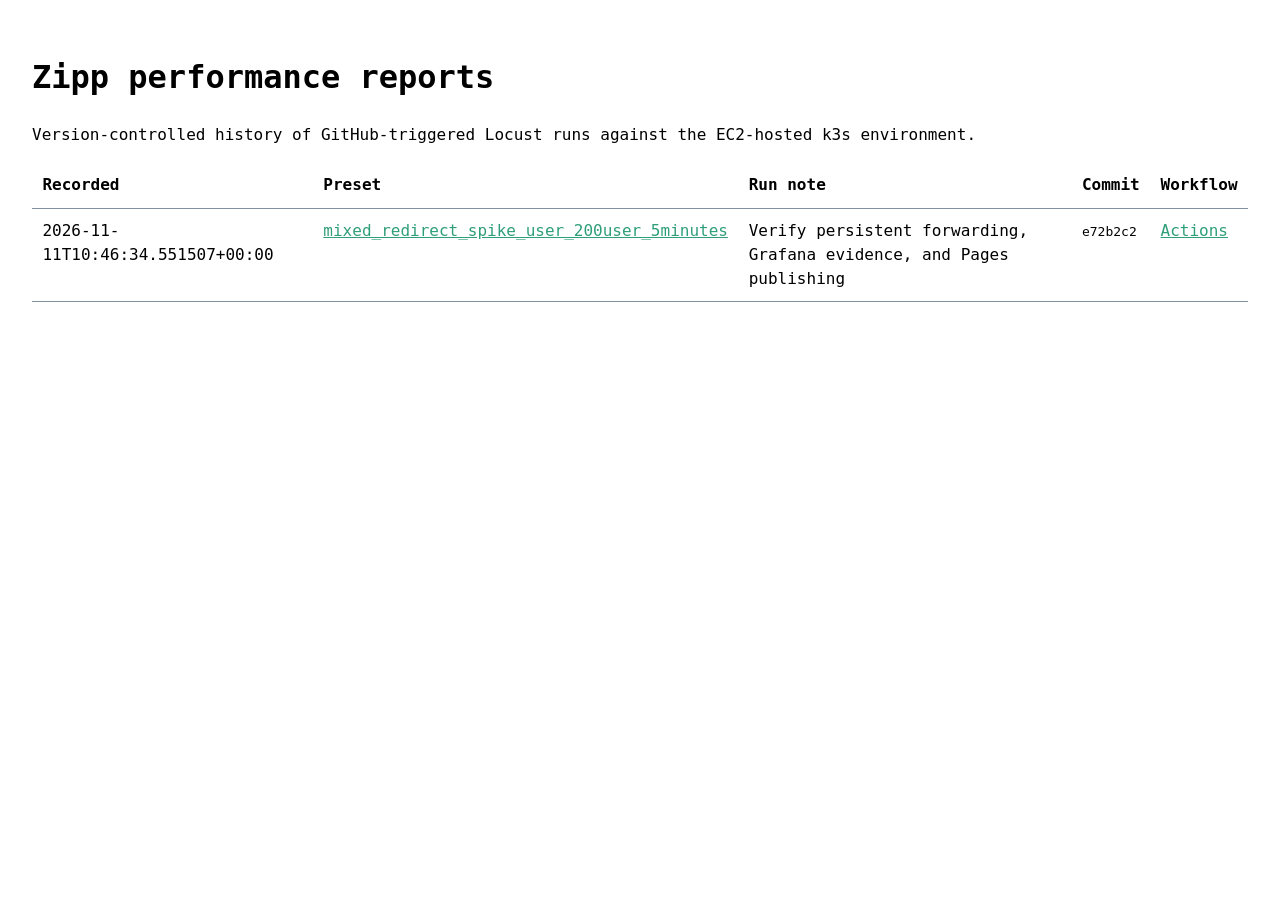
==== index.html @ 29e34388 "reports: publish load-test run 43005546299-1-e72b2c2" ====
<!doctype html>
<html lang="en">
<head>
  <meta charset="utf-8">
  <meta name="viewport" content="width=device-width, initial-scale=1">
  <title>Zipp performance reports</title>
  <style>
    :root {
      color-scheme: light dark;
      font-family: ui-monospace, SFMono-Regular, Menlo, monospace;
    }
    body {
      margin: 0 auto;
      max-width: 1440px;
      padding: 2rem;
      line-height: 1.5;
    }
    a { color: #2f9e7a; }
    .metadata, .report {
      border: 1px solid #8491a3;
      border-radius: 12px;
      padding: 1rem 1.25rem;
      margin: 1rem 0;
    }
    .dashboard {
      display: block;
      width: 100%;
      height: auto;
      border: 1px solid #8491a3;
      border-radius: 12px;
      margin: 1rem 0 2rem;
    }
    table { width: 100%; border-collapse: collapse; }
    th, td {
      border-bottom: 1px solid #8491a3;
      padding: .65rem;
      text-align: left;
      vertical-align: top;
    }
    code { overflow-wrap: anywhere; }
  </style>
</head>
<body>

  <h1>Zipp performance reports</h1>
  <p>
    Version-controlled history of GitHub-triggered Locust runs against the
    EC2-hosted k3s environment.
  </p>
  <table>
    <thead>
      <tr>
        <th>Recorded</th><th>Preset</th><th>Run note</th>
        <th>Commit</th><th>Workflow</th>
      </tr>
    </thead>
    <tbody><tr><td>2026-11-11T10:46:34.551507+00:00</td><td><a href="runs/43005546299-1-e72b2c2/index.html">mixed_redirect_spike_user_200user_5minutes</a></td><td>Verify persistent forwarding, Grafana evidence, and Pages publishing</td><td><code>e72b2c2</code></td><td><a href="https://github.com/monishcse982/zipp/actions/runs/43005546299">Actions</a></td></tr></tbody>
  </table>
  
</body>
</html>
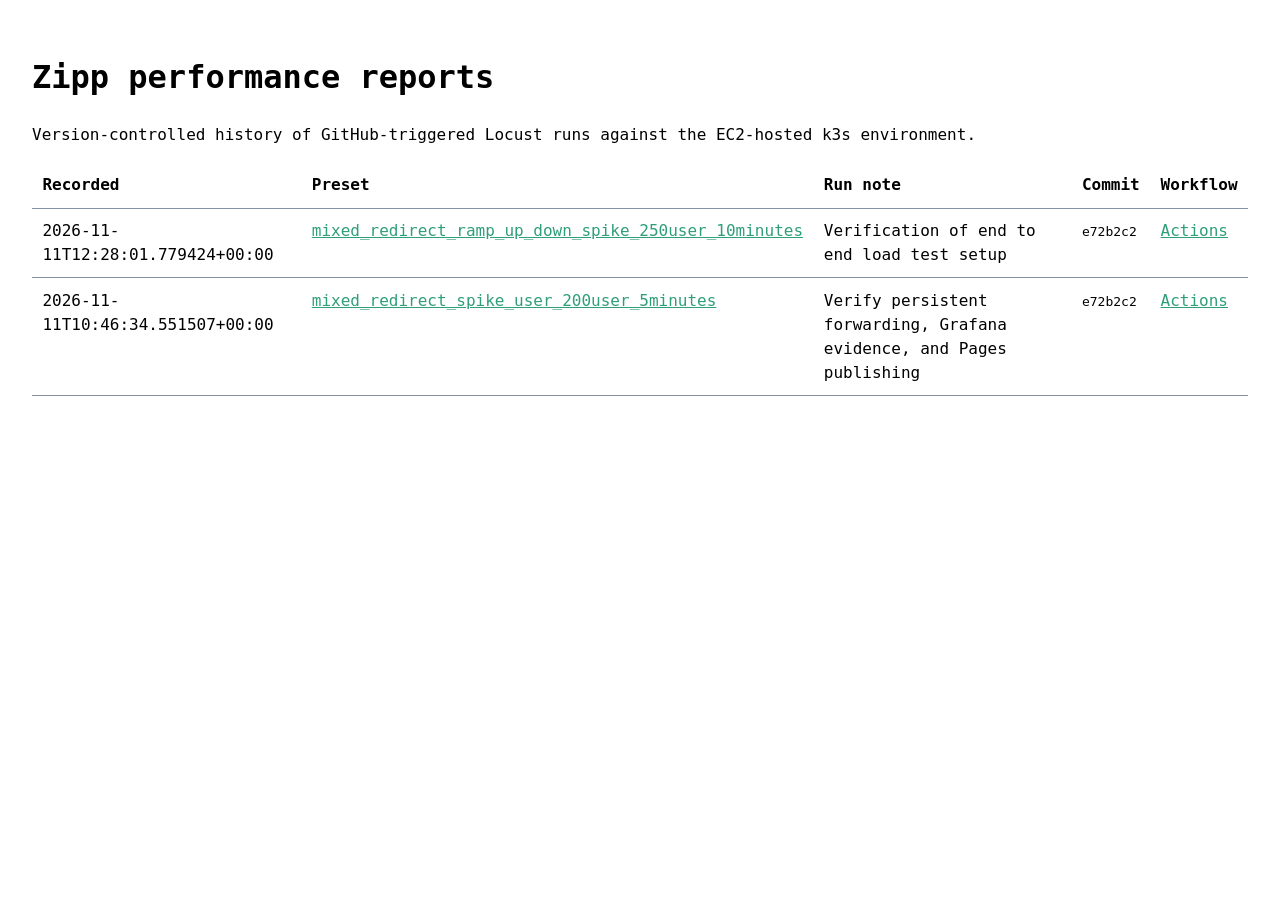
==== commit e2434eb4: "reports: publish load-test run 43018942404-1-e72b2c2" ====
--- a/index.html
+++ b/index.html
@@ -54,7 +54,7 @@
         <th>Commit</th><th>Workflow</th>
       </tr>
     </thead>
-    <tbody><tr><td>2026-11-11T10:46:34.551507+00:00</td><td><a href="runs/43005546299-1-e72b2c2/index.html">mixed_redirect_spike_user_200user_5minutes</a></td><td>Verify persistent forwarding, Grafana evidence, and Pages publishing</td><td><code>e72b2c2</code></td><td><a href="https://github.com/monishcse982/zipp/actions/runs/43005546299">Actions</a></td></tr></tbody>
+    <tbody><tr><td>2026-11-11T12:28:01.779424+00:00</td><td><a href="runs/43018942404-1-e72b2c2/index.html">mixed_redirect_ramp_up_down_spike_250user_10minutes</a></td><td>Verification of end to end load test setup</td><td><code>e72b2c2</code></td><td><a href="https://github.com/monishcse982/zipp/actions/runs/43018942404">Actions</a></td></tr><tr><td>2026-11-11T10:46:34.551507+00:00</td><td><a href="runs/43005546299-1-e72b2c2/index.html">mixed_redirect_spike_user_200user_5minutes</a></td><td>Verify persistent forwarding, Grafana evidence, and Pages publishing</td><td><code>e72b2c2</code></td><td><a href="https://github.com/monishcse982/zipp/actions/runs/43005546299">Actions</a></td></tr></tbody>
   </table>
   
 </body>
